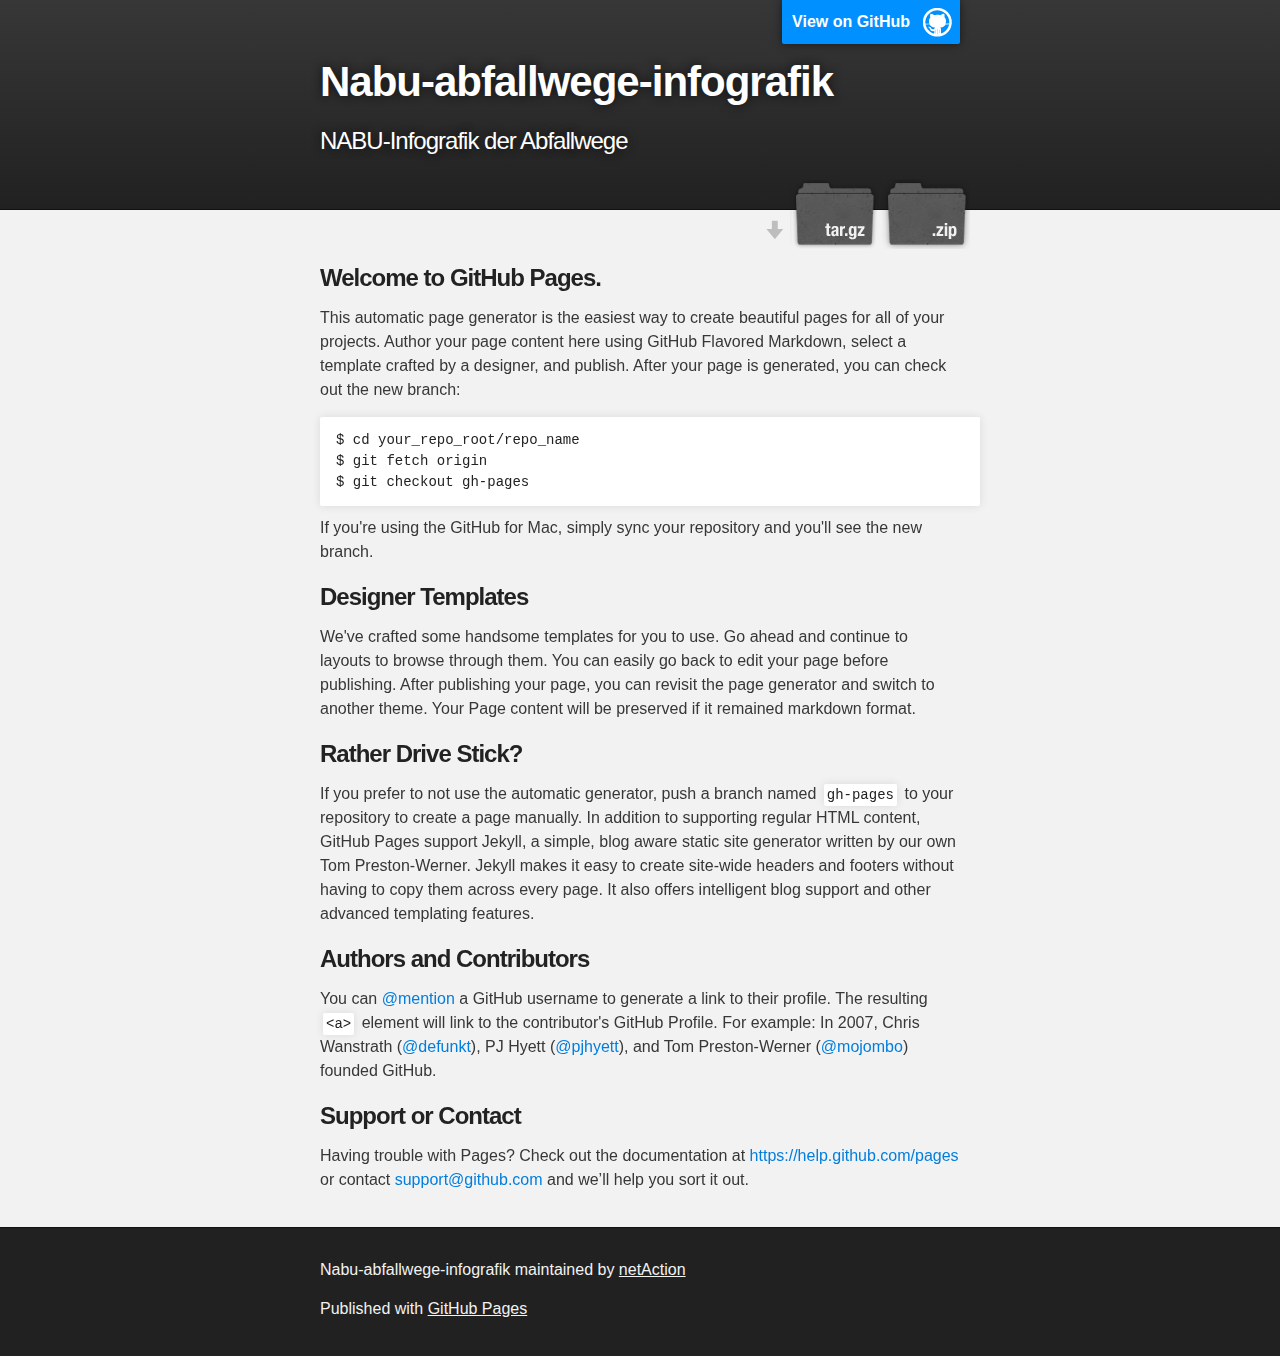
==== index.html @ 875d5f3e "Create gh-pages branch via GitHub" ====
<!DOCTYPE html>
<html>

  <head>
    <meta charset='utf-8'>
    <meta http-equiv="X-UA-Compatible" content="chrome=1">
    <meta name="description" content="Nabu-abfallwege-infografik : NABU-Infografik der Abfallwege">

    <link rel="stylesheet" type="text/css" media="screen" href="stylesheets/stylesheet.css">

    <title>Nabu-abfallwege-infografik</title>
  </head>

  <body>

    <!-- HEADER -->
    <div id="header_wrap" class="outer">
        <header class="inner">
          <a id="forkme_banner" href="https://github.com/netAction/nabu-abfallwege-infografik">View on GitHub</a>

          <h1 id="project_title">Nabu-abfallwege-infografik</h1>
          <h2 id="project_tagline">NABU-Infografik der Abfallwege</h2>

            <section id="downloads">
              <a class="zip_download_link" href="https://github.com/netAction/nabu-abfallwege-infografik/zipball/master">Download this project as a .zip file</a>
              <a class="tar_download_link" href="https://github.com/netAction/nabu-abfallwege-infografik/tarball/master">Download this project as a tar.gz file</a>
            </section>
        </header>
    </div>

    <!-- MAIN CONTENT -->
    <div id="main_content_wrap" class="outer">
      <section id="main_content" class="inner">
        <h3>
<a id="welcome-to-github-pages" class="anchor" href="#welcome-to-github-pages" aria-hidden="true"><span class="octicon octicon-link"></span></a>Welcome to GitHub Pages.</h3>

<p>This automatic page generator is the easiest way to create beautiful pages for all of your projects. Author your page content here using GitHub Flavored Markdown, select a template crafted by a designer, and publish. After your page is generated, you can check out the new branch:</p>

<pre><code>$ cd your_repo_root/repo_name
$ git fetch origin
$ git checkout gh-pages
</code></pre>

<p>If you're using the GitHub for Mac, simply sync your repository and you'll see the new branch.</p>

<h3>
<a id="designer-templates" class="anchor" href="#designer-templates" aria-hidden="true"><span class="octicon octicon-link"></span></a>Designer Templates</h3>

<p>We've crafted some handsome templates for you to use. Go ahead and continue to layouts to browse through them. You can easily go back to edit your page before publishing. After publishing your page, you can revisit the page generator and switch to another theme. Your Page content will be preserved if it remained markdown format.</p>

<h3>
<a id="rather-drive-stick" class="anchor" href="#rather-drive-stick" aria-hidden="true"><span class="octicon octicon-link"></span></a>Rather Drive Stick?</h3>

<p>If you prefer to not use the automatic generator, push a branch named <code>gh-pages</code> to your repository to create a page manually. In addition to supporting regular HTML content, GitHub Pages support Jekyll, a simple, blog aware static site generator written by our own Tom Preston-Werner. Jekyll makes it easy to create site-wide headers and footers without having to copy them across every page. It also offers intelligent blog support and other advanced templating features.</p>

<h3>
<a id="authors-and-contributors" class="anchor" href="#authors-and-contributors" aria-hidden="true"><span class="octicon octicon-link"></span></a>Authors and Contributors</h3>

<p>You can <a href="https://github.com/blog/821" class="user-mention">@mention</a> a GitHub username to generate a link to their profile. The resulting <code>&lt;a&gt;</code> element will link to the contributor's GitHub Profile. For example: In 2007, Chris Wanstrath (<a href="https://github.com/defunkt" class="user-mention">@defunkt</a>), PJ Hyett (<a href="https://github.com/pjhyett" class="user-mention">@pjhyett</a>), and Tom Preston-Werner (<a href="https://github.com/mojombo" class="user-mention">@mojombo</a>) founded GitHub.</p>

<h3>
<a id="support-or-contact" class="anchor" href="#support-or-contact" aria-hidden="true"><span class="octicon octicon-link"></span></a>Support or Contact</h3>

<p>Having trouble with Pages? Check out the documentation at <a href="https://help.github.com/pages">https://help.github.com/pages</a> or contact <a href="mailto:support@github.com">support@github.com</a> and we’ll help you sort it out.</p>
      </section>
    </div>

    <!-- FOOTER  -->
    <div id="footer_wrap" class="outer">
      <footer class="inner">
        <p class="copyright">Nabu-abfallwege-infografik maintained by <a href="https://github.com/netAction">netAction</a></p>
        <p>Published with <a href="http://pages.github.com">GitHub Pages</a></p>
      </footer>
    </div>

    

  </body>
</html>
---- stylesheets/stylesheet.css ----
/*******************************************************************************
Slate Theme for GitHub Pages
by Jason Costello, @jsncostello
*******************************************************************************/

@import url(pygment_trac.css);

/*******************************************************************************
MeyerWeb Reset
*******************************************************************************/

html, body, div, span, applet, object, iframe,
h1, h2, h3, h4, h5, h6, p, blockquote, pre,
a, abbr, acronym, address, big, cite, code,
del, dfn, em, img, ins, kbd, q, s, samp,
small, strike, strong, sub, sup, tt, var,
b, u, i, center,
dl, dt, dd, ol, ul, li,
fieldset, form, label, legend,
table, caption, tbody, tfoot, thead, tr, th, td,
article, aside, canvas, details, embed,
figure, figcaption, footer, header, hgroup,
menu, nav, output, ruby, section, summary,
time, mark, audio, video {
  margin: 0;
  padding: 0;
  border: 0;
  font: inherit;
  vertical-align: baseline;
}

/* HTML5 display-role reset for older browsers */
article, aside, details, figcaption, figure,
footer, header, hgroup, menu, nav, section {
  display: block;
}

ol, ul {
  list-style: none;
}

table {
  border-collapse: collapse;
  border-spacing: 0;
}

/*******************************************************************************
Theme Styles
*******************************************************************************/

body {
  box-sizing: border-box;
  color:#373737;
  background: #212121;
  font-size: 16px;
  font-family: 'Myriad Pro', Calibri, Helvetica, Arial, sans-serif;
  line-height: 1.5;
  -webkit-font-smoothing: antialiased;
}

h1, h2, h3, h4, h5, h6 {
  margin: 10px 0;
  font-weight: 700;
  color:#222222;
  font-family: 'Lucida Grande', 'Calibri', Helvetica, Arial, sans-serif;
  letter-spacing: -1px;
}

h1 {
  font-size: 36px;
  font-weight: 700;
}

h2 {
  padding-bottom: 10px;
  font-size: 32px;
  background: url('../images/bg_hr.png') repeat-x bottom;
}

h3 {
  font-size: 24px;
}

h4 {
  font-size: 21px;
}

h5 {
  font-size: 18px;
}

h6 {
  font-size: 16px;
}

p {
  margin: 10px 0 15px 0;
}

footer p {
  color: #f2f2f2;
}

a {
  text-decoration: none;
  color: #007edf;
  text-shadow: none;

  transition: color 0.5s ease;
  transition: text-shadow 0.5s ease;
  -webkit-transition: color 0.5s ease;
  -webkit-transition: text-shadow 0.5s ease;
  -moz-transition: color 0.5s ease;
  -moz-transition: text-shadow 0.5s ease;
  -o-transition: color 0.5s ease;
  -o-transition: text-shadow 0.5s ease;
  -ms-transition: color 0.5s ease;
  -ms-transition: text-shadow 0.5s ease;
}

a:hover, a:focus {text-decoration: underline;}

footer a {
  color: #F2F2F2;
  text-decoration: underline;
}

em {
  font-style: italic;
}

strong {
  font-weight: bold;
}

img {
  position: relative;
  margin: 0 auto;
  max-width: 739px;
  padding: 5px;
  margin: 10px 0 10px 0;
  border: 1px solid #ebebeb;

  box-shadow: 0 0 5px #ebebeb;
  -webkit-box-shadow: 0 0 5px #ebebeb;
  -moz-box-shadow: 0 0 5px #ebebeb;
  -o-box-shadow: 0 0 5px #ebebeb;
  -ms-box-shadow: 0 0 5px #ebebeb;
}

p img {
  display: inline;
  margin: 0;
  padding: 0;
  vertical-align: middle;
  text-align: center;
  border: none;
}

pre, code {
  width: 100%;
  color: #222;
  background-color: #fff;

  font-family: Monaco, "Bitstream Vera Sans Mono", "Lucida Console", Terminal, monospace;
  font-size: 14px;

  border-radius: 2px;
  -moz-border-radius: 2px;
  -webkit-border-radius: 2px;
}

pre {
  width: 100%;
  padding: 10px;
  box-shadow: 0 0 10px rgba(0,0,0,.1);
  overflow: auto;
}

code {
  padding: 3px;
  margin: 0 3px;
  box-shadow: 0 0 10px rgba(0,0,0,.1);
}

pre code {
  display: block;
  box-shadow: none;
}

blockquote {
  color: #666;
  margin-bottom: 20px;
  padding: 0 0 0 20px;
  border-left: 3px solid #bbb;
}


ul, ol, dl {
  margin-bottom: 15px
}

ul {
  list-style-position: inside;
  list-style: disc;
  padding-left: 20px;
}

ol {
  list-style-position: inside;
  list-style: decimal;
  padding-left: 20px;
}

dl dt {
  font-weight: bold;
}

dl dd {
  padding-left: 20px;
  font-style: italic;
}

dl p {
  padding-left: 20px;
  font-style: italic;
}

hr {
  height: 1px;
  margin-bottom: 5px;
  border: none;
  background: url('../images/bg_hr.png') repeat-x center;
}

table {
  border: 1px solid #373737;
  margin-bottom: 20px;
  text-align: left;
 }

th {
  font-family: 'Lucida Grande', 'Helvetica Neue', Helvetica, Arial, sans-serif;
  padding: 10px;
  background: #373737;
  color: #fff;
 }

td {
  padding: 10px;
  border: 1px solid #373737;
 }

form {
  background: #f2f2f2;
  padding: 20px;
}

/*******************************************************************************
Full-Width Styles
*******************************************************************************/

.outer {
  width: 100%;
}

.inner {
  position: relative;
  max-width: 640px;
  padding: 20px 10px;
  margin: 0 auto;
}

#forkme_banner {
  display: block;
  position: absolute;
  top:0;
  right: 10px;
  z-index: 10;
  padding: 10px 50px 10px 10px;
  color: #fff;
  background: url('../images/blacktocat.png') #0090ff no-repeat 95% 50%;
  font-weight: 700;
  box-shadow: 0 0 10px rgba(0,0,0,.5);
  border-bottom-left-radius: 2px;
  border-bottom-right-radius: 2px;
}

#header_wrap {
  background: #212121;
  background: -moz-linear-gradient(top, #373737, #212121);
  background: -webkit-linear-gradient(top, #373737, #212121);
  background: -ms-linear-gradient(top, #373737, #212121);
  background: -o-linear-gradient(top, #373737, #212121);
  background: linear-gradient(top, #373737, #212121);
}

#header_wrap .inner {
  padding: 50px 10px 30px 10px;
}

#project_title {
  margin: 0;
  color: #fff;
  font-size: 42px;
  font-weight: 700;
  text-shadow: #111 0px 0px 10px;
}

#project_tagline {
  color: #fff;
  font-size: 24px;
  font-weight: 300;
  background: none;
  text-shadow: #111 0px 0px 10px;
}

#downloads {
  position: absolute;
  width: 210px;
  z-index: 10;
  bottom: -40px;
  right: 0;
  height: 70px;
  background: url('../images/icon_download.png') no-repeat 0% 90%;
}

.zip_download_link {
  display: block;
  float: right;
  width: 90px;
  height:70px;
  text-indent: -5000px;
  overflow: hidden;
  background: url(../images/sprite_download.png) no-repeat bottom left;
}

.tar_download_link {
  display: block;
  float: right;
  width: 90px;
  height:70px;
  text-indent: -5000px;
  overflow: hidden;
  background: url(../images/sprite_download.png) no-repeat bottom right;
  margin-left: 10px;
}

.zip_download_link:hover {
  background: url(../images/sprite_download.png) no-repeat top left;
}

.tar_download_link:hover {
  background: url(../images/sprite_download.png) no-repeat top right;
}

#main_content_wrap {
  background: #f2f2f2;
  border-top: 1px solid #111;
  border-bottom: 1px solid #111;
}

#main_content {
  padding-top: 40px;
}

#footer_wrap {
  background: #212121;
}



/*******************************************************************************
Small Device Styles
*******************************************************************************/

@media screen and (max-width: 480px) {
  body {
    font-size:14px;
  }

  #downloads {
    display: none;
  }

  .inner {
    min-width: 320px;
    max-width: 480px;
  }

  #project_title {
  font-size: 32px;
  }

  h1 {
    font-size: 28px;
  }

  h2 {
    font-size: 24px;
  }

  h3 {
    font-size: 21px;
  }

  h4 {
    font-size: 18px;
  }

  h5 {
    font-size: 14px;
  }

  h6 {
    font-size: 12px;
  }

  code, pre {
    min-width: 320px;
    max-width: 480px;
    font-size: 11px;
  }

}
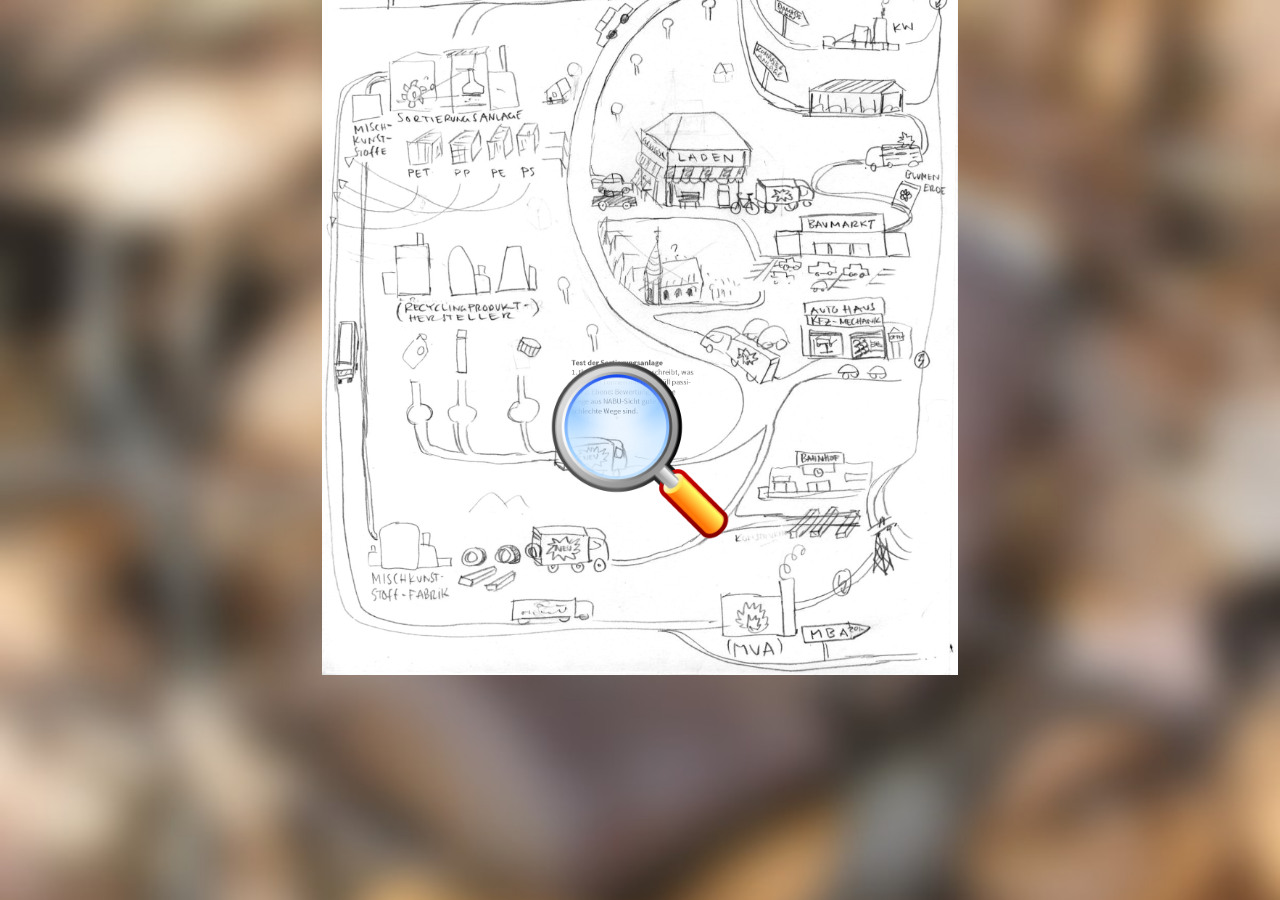
==== commit 04c92f0f: "First blood" ====
--- a/index.html
+++ b/index.html
@@ -1,79 +1,23 @@
 <!DOCTYPE html>
-<html>
+<html lang="en">
+	<head>
+		<meta charset="utf-8">
+		<meta http-equiv="X-UA-Compatible" content="IE=edge">
+		<meta name="viewport" content="width=device-width, initial-scale=1">
+		<link rel="shortcut icon" href="images/favicon.ico" type="image/x-icon" />
+		<link rel="apple-touch-icon-precomposed" sizes="114x114" href="images/apple-touch-icon-114x114-precomposed.png" />
 
-  <head>
-    <meta charset='utf-8'>
-    <meta http-equiv="X-UA-Compatible" content="chrome=1">
-    <meta name="description" content="Nabu-abfallwege-infografik : NABU-Infografik der Abfallwege">
+		<title>Abfallwege Infografik – NABU</title>
 
-    <link rel="stylesheet" type="text/css" media="screen" href="stylesheets/stylesheet.css">
+		<link rel="stylesheet" href="css/style.css">
+	</head>
 
-    <title>Nabu-abfallwege-infografik</title>
-  </head>
+	<body class="overview">
+		<img src="images/poster.jpg" id="poster">
+		<img src="images/search.png" id="search-icon">
+		<div id="layer"></div>
+		<script src="js/jquery-2.1.1.min.js"></script>
+		<script src="js/script.js"></script>
 
-  <body>
-
-    <!-- HEADER -->
-    <div id="header_wrap" class="outer">
-        <header class="inner">
-          <a id="forkme_banner" href="https://github.com/netAction/nabu-abfallwege-infografik">View on GitHub</a>
-
-          <h1 id="project_title">Nabu-abfallwege-infografik</h1>
-          <h2 id="project_tagline">NABU-Infografik der Abfallwege</h2>
-
-            <section id="downloads">
-              <a class="zip_download_link" href="https://github.com/netAction/nabu-abfallwege-infografik/zipball/master">Download this project as a .zip file</a>
-              <a class="tar_download_link" href="https://github.com/netAction/nabu-abfallwege-infografik/tarball/master">Download this project as a tar.gz file</a>
-            </section>
-        </header>
-    </div>
-
-    <!-- MAIN CONTENT -->
-    <div id="main_content_wrap" class="outer">
-      <section id="main_content" class="inner">
-        <h3>
-<a id="welcome-to-github-pages" class="anchor" href="#welcome-to-github-pages" aria-hidden="true"><span class="octicon octicon-link"></span></a>Welcome to GitHub Pages.</h3>
-
-<p>This automatic page generator is the easiest way to create beautiful pages for all of your projects. Author your page content here using GitHub Flavored Markdown, select a template crafted by a designer, and publish. After your page is generated, you can check out the new branch:</p>
-
-<pre><code>$ cd your_repo_root/repo_name
-$ git fetch origin
-$ git checkout gh-pages
-</code></pre>
-
-<p>If you're using the GitHub for Mac, simply sync your repository and you'll see the new branch.</p>
-
-<h3>
-<a id="designer-templates" class="anchor" href="#designer-templates" aria-hidden="true"><span class="octicon octicon-link"></span></a>Designer Templates</h3>
-
-<p>We've crafted some handsome templates for you to use. Go ahead and continue to layouts to browse through them. You can easily go back to edit your page before publishing. After publishing your page, you can revisit the page generator and switch to another theme. Your Page content will be preserved if it remained markdown format.</p>
-
-<h3>
-<a id="rather-drive-stick" class="anchor" href="#rather-drive-stick" aria-hidden="true"><span class="octicon octicon-link"></span></a>Rather Drive Stick?</h3>
-
-<p>If you prefer to not use the automatic generator, push a branch named <code>gh-pages</code> to your repository to create a page manually. In addition to supporting regular HTML content, GitHub Pages support Jekyll, a simple, blog aware static site generator written by our own Tom Preston-Werner. Jekyll makes it easy to create site-wide headers and footers without having to copy them across every page. It also offers intelligent blog support and other advanced templating features.</p>
-
-<h3>
-<a id="authors-and-contributors" class="anchor" href="#authors-and-contributors" aria-hidden="true"><span class="octicon octicon-link"></span></a>Authors and Contributors</h3>
-
-<p>You can <a href="https://github.com/blog/821" class="user-mention">@mention</a> a GitHub username to generate a link to their profile. The resulting <code>&lt;a&gt;</code> element will link to the contributor's GitHub Profile. For example: In 2007, Chris Wanstrath (<a href="https://github.com/defunkt" class="user-mention">@defunkt</a>), PJ Hyett (<a href="https://github.com/pjhyett" class="user-mention">@pjhyett</a>), and Tom Preston-Werner (<a href="https://github.com/mojombo" class="user-mention">@mojombo</a>) founded GitHub.</p>
-
-<h3>
-<a id="support-or-contact" class="anchor" href="#support-or-contact" aria-hidden="true"><span class="octicon octicon-link"></span></a>Support or Contact</h3>
-
-<p>Having trouble with Pages? Check out the documentation at <a href="https://help.github.com/pages">https://help.github.com/pages</a> or contact <a href="mailto:support@github.com">support@github.com</a> and we’ll help you sort it out.</p>
-      </section>
-    </div>
-
-    <!-- FOOTER  -->
-    <div id="footer_wrap" class="outer">
-      <footer class="inner">
-        <p class="copyright">Nabu-abfallwege-infografik maintained by <a href="https://github.com/netAction">netAction</a></p>
-        <p>Published with <a href="http://pages.github.com">GitHub Pages</a></p>
-      </footer>
-    </div>
-
-    
-
-  </body>
-</html>
+	</body>
+</html>--- a/css/style.css
+++ b/css/style.css
@@ -0,0 +1,75 @@
+html {
+	height: 100%;
+	width: 100%;
+}
+
+body {
+	padding: 0;
+	margin: 0;
+	-webkit-touch-callout: none;
+	-webkit-user-select: none;
+	-khtml-user-select: none;
+	-moz-user-select: none;
+	-ms-user-select: none;
+	user-select: none;
+	background-color: #eee;
+	position: relative;
+	height: 100%;
+	width: 100%;
+	background-image: url("../images/background.jpg");
+	background-size: cover;
+	background-attachment: fixed;
+}
+body.scrolling {
+	cursor: move;
+}
+body.overview {
+	cursor: zoom-in;
+}
+
+
+#poster {
+	position: absolute;
+	top: 0;
+	left: 0;
+	right: 0;
+	bottom: 0;
+	width: 1000px;
+	z-index: 1;
+	margin: auto;
+}
+body.overview #poster {
+	position: absolute;
+	max-width: 100%;
+	width: auto;
+	min-width: auto;
+	max-height: 100%;
+	top: 50%;
+	transform: translateY(-50%);
+}
+
+img#search-icon {
+	display: none;
+}
+body.overview img#search-icon {
+	position: absolute;
+	top: 0; left: 0; right: 0; bottom: 0;
+	display: block;
+	width: 200px;
+	margin: auto;
+	z-index: 2;
+}
+
+
+
+#layer {
+	/* verdeckt alles, das nicht von der Maus erwischt werden soll */
+	position: fixed;
+	top: 0;
+	left: 0;
+	width: 100%;
+	height: 100%;
+	z-index: 10;
+}
+
+
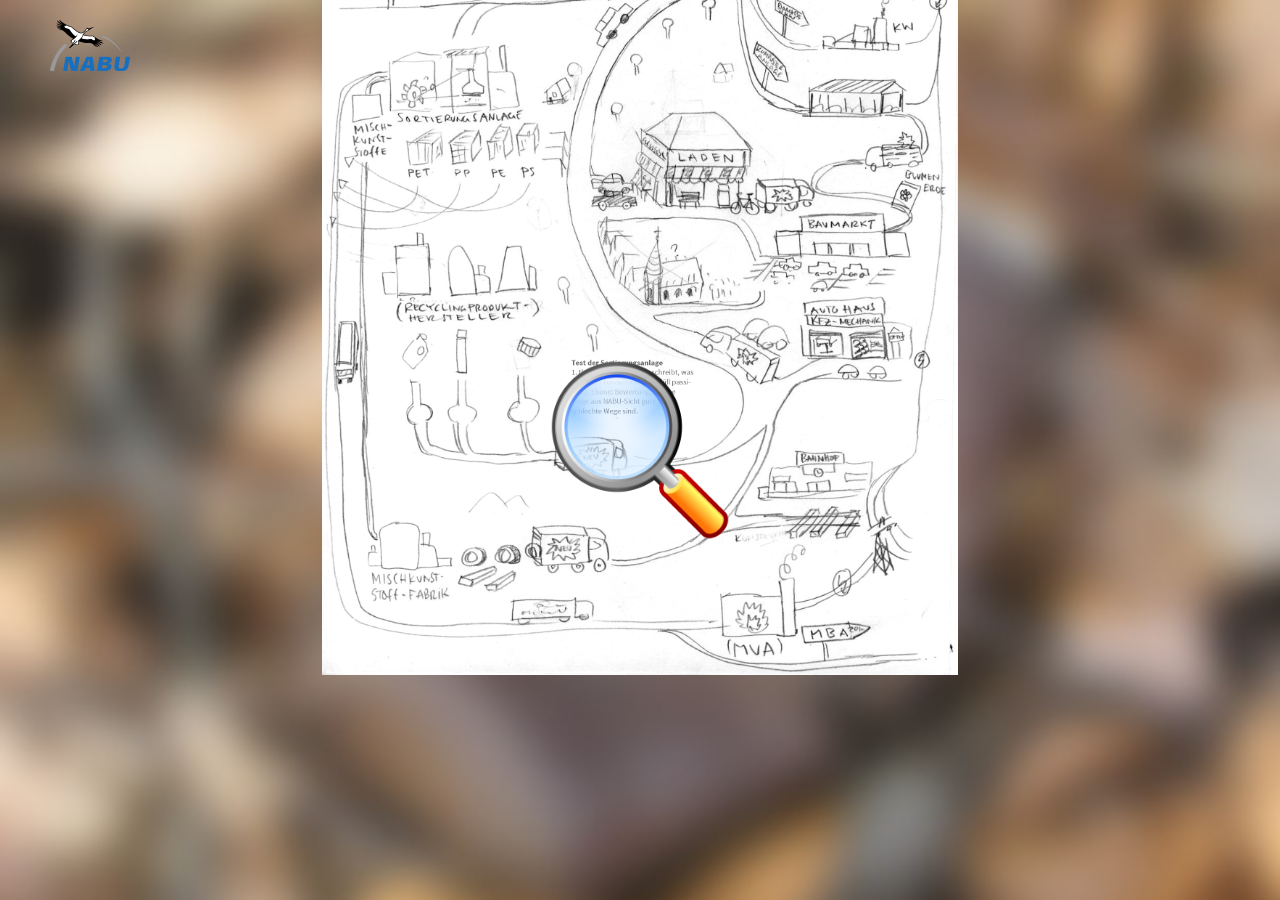
==== commit 562f1d24: "Bunter" ====
--- a/index.html
+++ b/index.html
@@ -13,9 +13,36 @@
 	</head>
 
 	<body class="overview">
-		<img src="images/poster.jpg" id="poster">
+		<div id="poster-wrapper">
+			<img src="images/poster.jpg" id="poster">
+			<div class="marker" style="top: 13%; left: 20%;">
+				<div class="marker-body">
+					<h2>Haus</h2>
+					<p>
+						Lorem ipsum dolor sit amet, consectetuer adipiscing elit. Aenean commodo ligula eget dolor.
+					</p>
+				</div>
+			</div><!-- marker -->
+			<div class="marker" style="top: 33%; left: 31%;">
+				<div class="marker-body">
+					<h2>Sortieranlage</h2>
+					<p>
+						Lorem ipsum dolor sit amet, consectetuer adipiscing elit. Aenean commodo ligula eget dolor.
+					</p>
+				</div>
+			</div><!-- marker -->
+			<div class="marker" style="top: 80%; left: 77%;">
+				<div class="marker-body">
+					<h2>Bahnhof</h2>
+					<p>
+						Lorem ipsum dolor sit amet, consectetuer adipiscing elit. Aenean commodo ligula eget dolor.
+					</p>
+				</div>
+			</div><!-- marker -->
+		</div>
 		<img src="images/search.png" id="search-icon">
 		<div id="layer"></div>
+		<a href="http://www.nabu.de" id="logo"><img src="images/nabu-logo.png"></a>
 		<script src="js/jquery-2.1.1.min.js"></script>
 		<script src="js/script.js"></script>
 
--- a/css/style.css
+++ b/css/style.css
@@ -19,6 +19,8 @@
 	background-image: url("../images/background.jpg");
 	background-size: cover;
 	background-attachment: fixed;
+	text-align: center;
+	line-height: 0;
 }
 body.scrolling {
 	cursor: move;
@@ -28,17 +30,25 @@
 }
 
 
+#poster-wrapper {
+	position: relative;
+	display: inline-block;
+}
+body.overview #poster-wrapper {
+	width: 100%;
+	height: 100%;
+}
+
+
+
 #poster {
-	position: absolute;
-	top: 0;
-	left: 0;
-	right: 0;
-	bottom: 0;
+	position: relative;
+	top: 0; left: 0; right: 0; bottom: 0;
 	width: 1000px;
 	z-index: 1;
-	margin: auto;
 }
 body.overview #poster {
+	margin: auto;
 	position: absolute;
 	max-width: 100%;
 	width: auto;
@@ -73,3 +83,47 @@
 }
 
 
+.marker {
+	z-index: 13;
+	position: absolute;
+	left: 10%;
+	top: 10%;
+	height: 30px;
+	width: 30px;
+	background-image: url("../images/info.png");
+	background-size: cover;
+	cursor: pointer;
+}
+body.overview .marker {
+	display: none;
+}
+
+.marker .marker-body {
+	display: none;
+	position: absolute;
+	top: 33px;
+	left: -143px;
+	width: 300px;
+	background-color: #C3DBF9;
+	border: 7px solid #2E63CD;
+	border-radius: 15px;
+}
+.marker .marker-body h2 {
+	line-height: 1.1em;
+	font-size: 18px;
+	font-family: sans-serif;
+}
+.marker .marker-body p {
+	line-height: 1.1em;
+	font-size: 12px;
+	font-family: sans-serif;
+}
+
+
+#logo img {
+	position: fixed;
+	top: 20px;
+	left: 50px;
+	width: 80px;
+	z-index: 12;
+}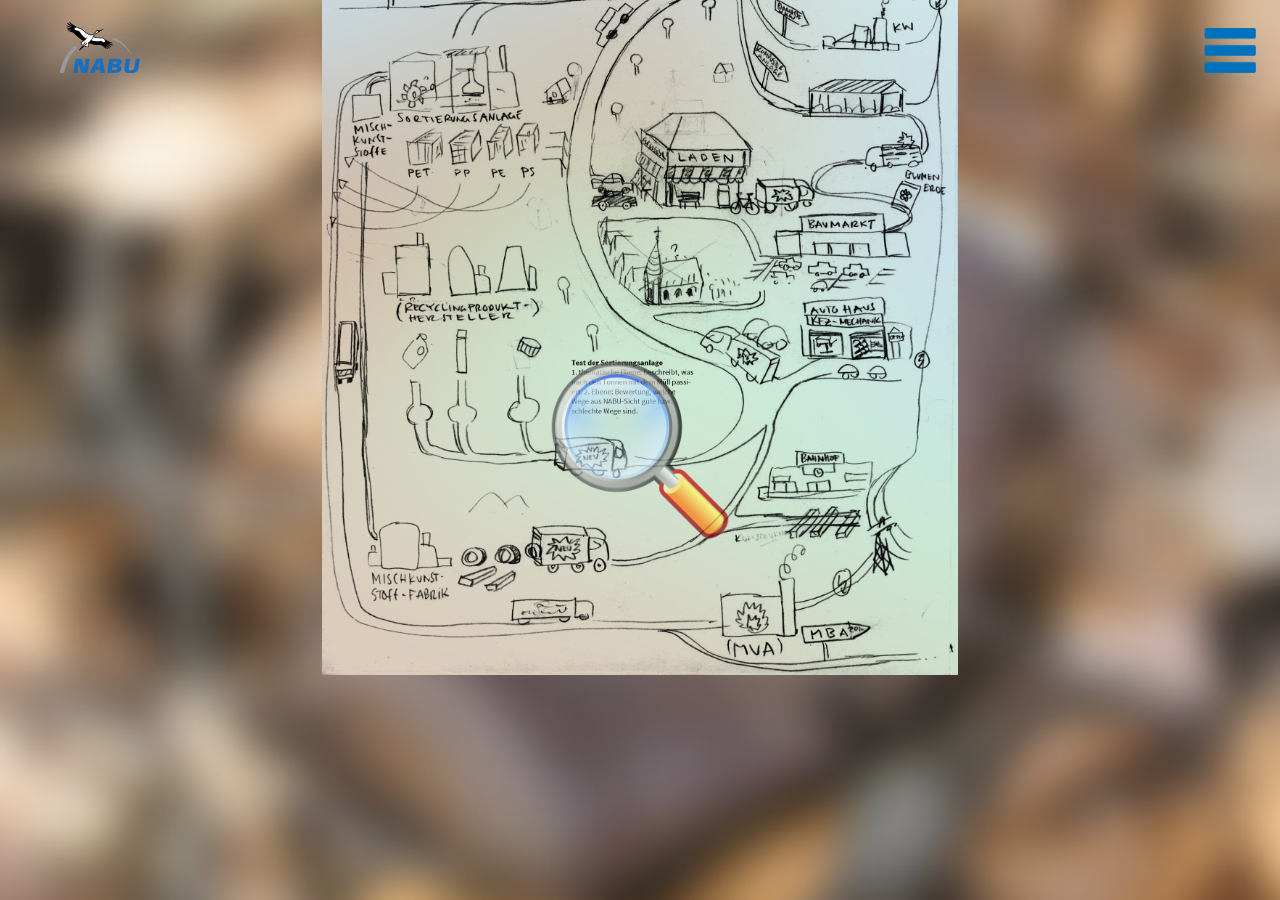
==== commit e16453fc: "Bunter!" ====
--- a/index.html
+++ b/index.html
@@ -41,6 +41,13 @@
 			</div><!-- marker -->
 		</div>
 		<img src="images/search.png" id="search-icon">
+		
+		<img src="images/menu.png" id="menu-icon">
+		<div id="menu">
+			<a href="https://github.com/netAction/nabu-abfallwege-infografik">Quellen</a>
+			<a href="http://creativecommons.org/licenses/by/4.0/">Creative Commons CC-BY</a>
+		</div>
+		
 		<div id="layer"></div>
 		<a href="http://www.nabu.de" id="logo"><img src="images/nabu-logo.png"></a>
 		<script src="js/jquery-2.1.1.min.js"></script>
--- a/css/style.css
+++ b/css/style.css
@@ -47,6 +47,24 @@
 	width: 1000px;
 	z-index: 1;
 }
+
+
+@media(max-width:900px) {
+	#poster {
+		width: 1000px;
+	}
+}
+@media(min-width:901px) {
+	#poster {
+		width: 100%;
+	}
+}
+@media(min-width:1400px) {
+	#poster {
+		width: 1200px;
+	}
+}
+
 body.overview #poster {
 	margin: auto;
 	position: absolute;
@@ -67,8 +85,91 @@
 	display: block;
 	width: 200px;
 	margin: auto;
-	z-index: 2;
-}
+	z-index: 11;
+	opacity: 0.7;
+	transition: all 0.5s ease;
+}
+body.overview img#search-icon:hover {
+	opacity: 1;
+}
+
+
+
+img#menu-icon {
+	position: fixed;
+	top: 20px; right: 20px;
+	display: block;
+	width: 60px;
+	z-index: 11;
+	cursor: pointer;
+	border-radius: 3px;
+	transition: all 0.5s ease;
+}
+img#menu-icon:hover {
+	background-color: rgba(255, 255, 255, 0.3);
+}
+img#menu-icon.active {
+	background-color: white;
+	box-shadow: 0 0 100px white;
+}
+
+
+#menu {
+	position: fixed;
+	top: 90px; right: 0; left: 0;
+	z-index: 20;
+	cursor: default;
+	display: none;
+}
+#menu a {
+	line-height: 1.1em;
+	padding: 15px;
+	display: block;
+	background-color: white;
+	color: #0071BA;
+	text-decoration: none;
+	font-family: sans-serif;
+	border: 3px solid white;
+	border-width: 5px 0 5px 0;
+	margin-bottom: 15px;
+}
+@media(max-width:900px) {
+	#menu a {
+		font-size: 14px;
+	}
+}
+@media(min-width:901px) {
+	#menu a {
+		font-size: 24px;
+	}
+}
+@media(min-width:1400px) {
+	#menu a {
+		font-size: 34px;
+	}
+}
+
+
+#menu a:active, #menu a:hover, #menu a:focus {
+//	border-color: #0071BA;
+	box-shadow: 0 0 10px white;
+}
+
+
+#logo img {
+	position: fixed;
+	top: 12px;
+	left: 50px;
+	width: 80px;
+	z-index: 12;
+	border-radius: 3px;
+	padding: 10px;
+	transition: all 0.5s ease;
+}
+#logo:hover img {
+	background-color: rgba(255, 255, 255, 0.3);
+}
+
 
 
 
@@ -119,11 +220,3 @@
 	font-family: sans-serif;
 }
 
-
-#logo img {
-	position: fixed;
-	top: 20px;
-	left: 50px;
-	width: 80px;
-	z-index: 12;
-}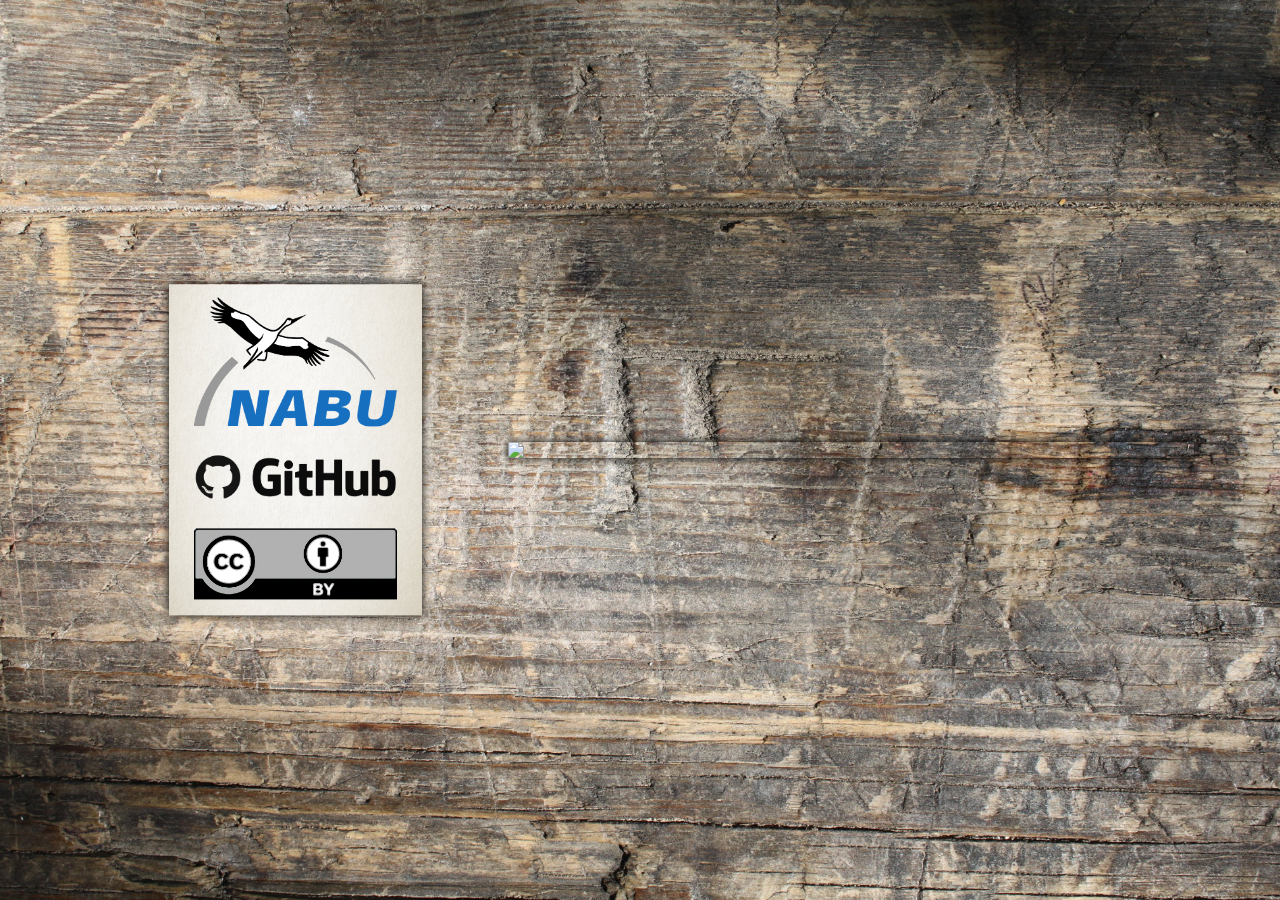
==== commit 16db36bd: "Aufgeteilt in zwei HTML-Seiten" ====
--- a/index.html
+++ b/index.html
@@ -3,55 +3,100 @@
 	<head>
 		<meta charset="utf-8">
 		<meta http-equiv="X-UA-Compatible" content="IE=edge">
-		<meta name="viewport" content="width=device-width, initial-scale=1">
+		<meta name="viewport" content="width=device-width, initial-scale=1.0, maximum-scale=1.0, user-scalable=no" />
 		<link rel="shortcut icon" href="images/favicon.ico" type="image/x-icon" />
 		<link rel="apple-touch-icon-precomposed" sizes="114x114" href="images/apple-touch-icon-114x114-precomposed.png" />
 
 		<title>Abfallwege Infografik – NABU</title>
+		<style type="text/css">
+			html {
+				padding: 0;
+				margin: 0;
+				height: 100%;
+			}
+			body {
+				background-image: url("images/background.jpg");
+				background-size: cover;
+				min-height: 100%;
+				padding: 0;
+				margin: 0;
+			}
+			#left {
+				position: absolute;
+				top: 0;
+				left: 0;
+				width: 33%;
+				height: 100%;
+			}
+			#metabox {
+				position: absolute;
+				right: 0;
+				width: 60%;
+				top: 50%;
+				transform: translateY(-50%);
+				box-shadow: 0 0 10px black;
+				text-align: center;
+				background-image: url("images/paper.jpg");
+				background-size: 100% 100%;
+			}
+			#metabox img {
+				width: 80%;
+				padding: 5%;
+			}
+			#right {
+				position: absolute;
+				top: 0;
+				right: 0;
+				width: 67%;
+				height: 100%;
+			}
+			#poster {
+				position: absolute;
+				left: 0;
+				right: 0;
+				max-width: 80%;
+				max-height: 80%;
+				top: 50%;
+				margin: 0 auto;
+				transform: translateY(-50%);
+				box-shadow: 0 0 10px black;
+				cursor: zoom-in;
+			}
 
-		<link rel="stylesheet" href="css/style.css">
+			@media(max-width:700px) {
+				body {
+					text-align: center;
+				}
+				#left, #right {
+					width: 100%;
+					position: static;
+					height: auto;
+					float: none;
+				}
+				#metabox, #poster {
+					position: static;
+					margin: 5% auto;
+					transform: none;
+					top: 0;
+					width: 80%;
+					max-height: auto;
+				}
+			}
+		</style>
 	</head>
 
-	<body class="overview">
-		<div id="poster-wrapper">
-			<img src="images/poster.jpg" id="poster">
-			<div class="marker" style="top: 13%; left: 20%;">
-				<div class="marker-body">
-					<h2>Haus</h2>
-					<p>
-						Lorem ipsum dolor sit amet, consectetuer adipiscing elit. Aenean commodo ligula eget dolor.
-					</p>
-				</div>
-			</div><!-- marker -->
-			<div class="marker" style="top: 33%; left: 31%;">
-				<div class="marker-body">
-					<h2>Sortieranlage</h2>
-					<p>
-						Lorem ipsum dolor sit amet, consectetuer adipiscing elit. Aenean commodo ligula eget dolor.
-					</p>
-				</div>
-			</div><!-- marker -->
-			<div class="marker" style="top: 80%; left: 77%;">
-				<div class="marker-body">
-					<h2>Bahnhof</h2>
-					<p>
-						Lorem ipsum dolor sit amet, consectetuer adipiscing elit. Aenean commodo ligula eget dolor.
-					</p>
-				</div>
-			</div><!-- marker -->
+	<body>
+		<div id="right">
+			<a href="poster.html">
+				<img src="images/poster2.jpg" id="poster">
+			</a>
 		</div>
-		<img src="images/search.png" id="search-icon">
-		
-		<img src="images/menu.png" id="menu-icon">
-		<div id="menu">
-			<a href="https://github.com/netAction/nabu-abfallwege-infografik">Quellen</a>
-			<a href="http://creativecommons.org/licenses/by/4.0/">Creative Commons CC-BY</a>
+		<div id="left">
+			<div id="metabox">
+				<a href="http://www.nabu.de"><img src="images/nabu-logo.png"></a>
+				<a href="https://github.com/netAction/nabu-abfallwege-infografik"><img src="images/github.png"></a>
+				<a href="http://creativecommons.org/licenses/by/4.0/"><img src="images/cc-by.png"></a>
+			</div>
 		</div>
-		
-		<div id="layer"></div>
-		<a href="http://www.nabu.de" id="logo"><img src="images/nabu-logo.png"></a>
-		<script src="js/jquery-2.1.1.min.js"></script>
-		<script src="js/script.js"></script>
-
 	</body>
 </html>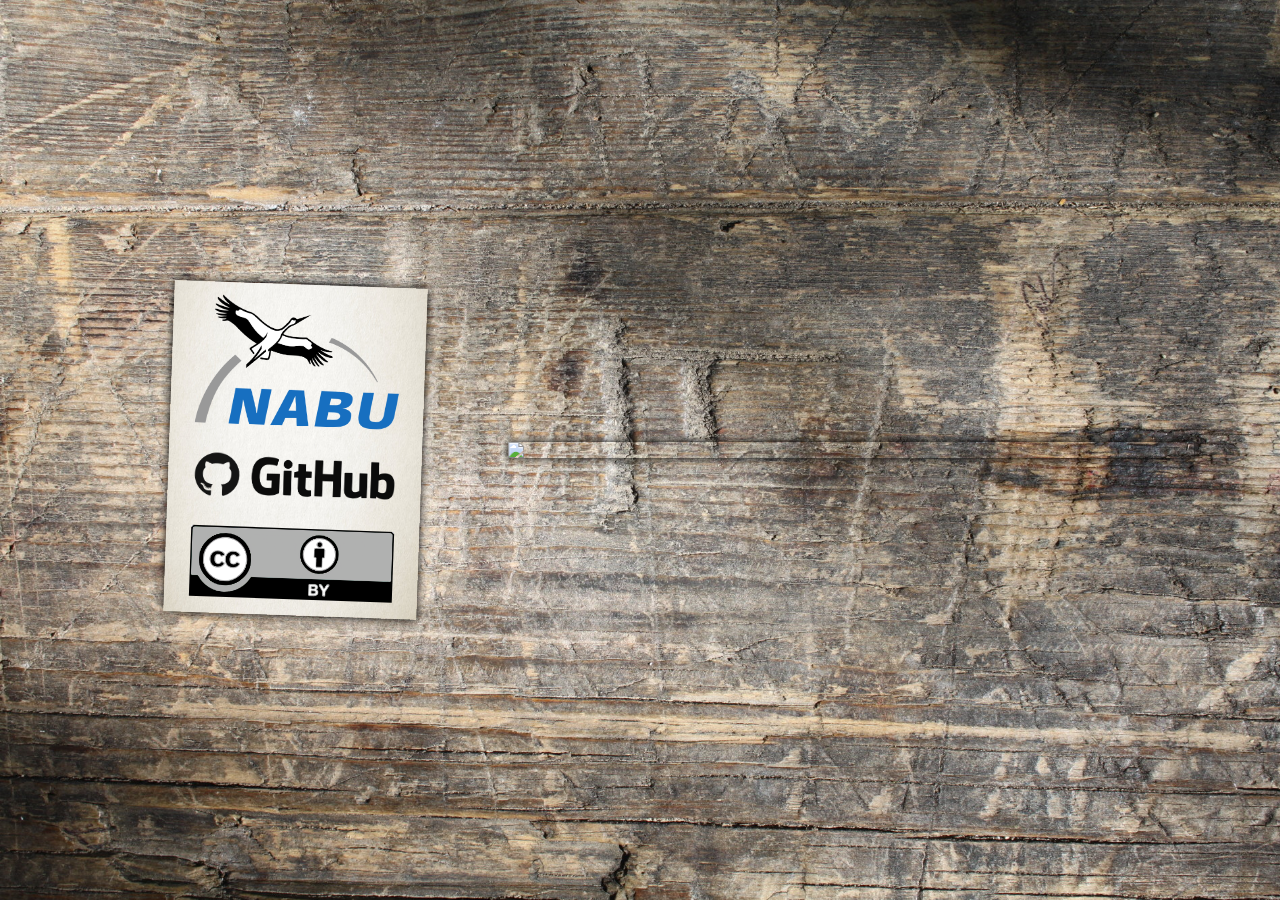
==== commit a3a89c85: "Dreh!" ====
--- a/index.html
+++ b/index.html
@@ -33,7 +33,7 @@
 				right: 0;
 				width: 60%;
 				top: 50%;
-				transform: translateY(-50%);
+				transform: translateY(-50%) rotate(2deg);
 				box-shadow: 0 0 10px black;
 				text-align: center;
 				background-image: url("images/paper.jpg");
@@ -76,10 +76,16 @@
 				#metabox, #poster {
 					position: static;
 					margin: 5% auto;
+					top: 0;
+					max-height: auto;
+				}
+				#metabox {
+					transform: rotate(2deg);
+					width: 60%;
+				}
+				#poster {
 					transform: none;
-					top: 0;
 					width: 80%;
-					max-height: auto;
 				}
 			}
 		</style>
